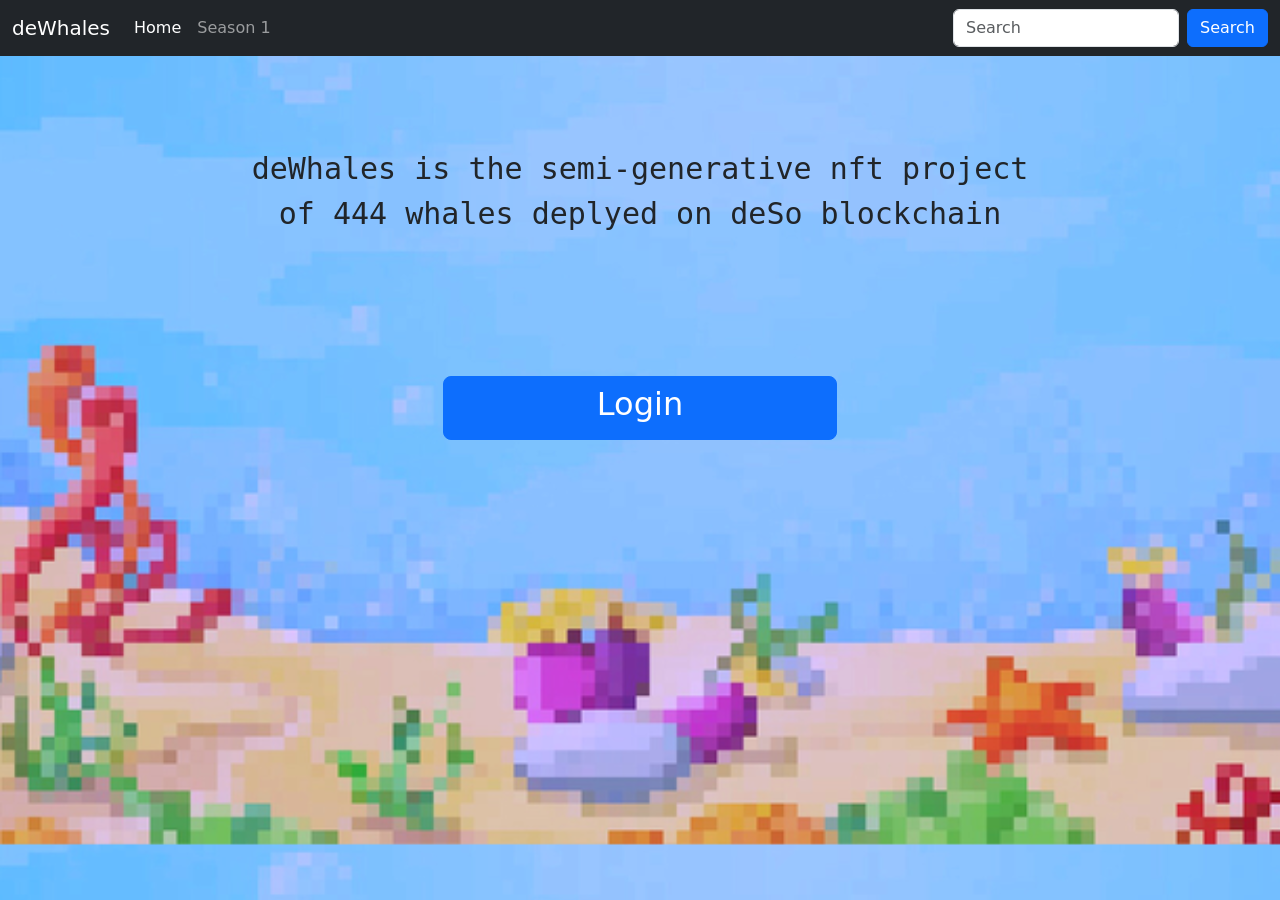
==== index.html @ d4d1d234 "Add files via upload" ====
<!doctype html>
<html lang="en">

<head>
  <!-- Required meta tags -->
  <meta charset="utf-8">
  <meta name="viewport" content="width=device-width, initial-scale=1">


  <link rel="stylesheet" href="navbar.css">
  <style type="text/css">
    #info {
      padding-left: 15%;
      padding-right: 15%;
      font-family: monospace;
      font-size: 30px;
      
    }


    @media only screen and (max-width: 600px) {

      .hi {
        background-image: url("resources/background3.jpg");
        width: 100%;
        height: 100%;
      }

      #container {
        width: 100%;
        padding-left: 50px;
        padding-right: 50px;
      }


      #info {
      padding-left: 15%;
      padding-right: 15%;
      font-family: monospace;
      font-size: 18px;
      
    }
    }

    @media only screen and (min-width: 600px) {
      .hi {
        background-image: url("resources/sa.png");
        background-size: 1500px;

        #container {
          width: 100%;
          padding-left: 50px;
          padding-right: 50px;

        }

      

      #info {
      padding-left: 15%;
      padding-right: 15%;
      font-family: monospace;
      font-size: 30px;
      
    }

    }
  </style>


  <!-- css -->
  <!--  <link rel="stylesheet" type="text/css" href="css.css"> -->


  <!-- Bootstrap CSS -->
  <link href="https://cdn.jsdelivr.net/npm/bootstrap@5.1.3/dist/css/bootstrap.min.css" rel="stylesheet"
    integrity="sha384-1BmE4kWBq78iYhFldvKuhfTAU6auU8tT94WrHftjDbrCEXSU1oBoqyl2QvZ6jIW3" crossorigin="anonymous">

  <title>DeWhales</title>
</head>




<body class="hi">





  <!-- nav-->
  <nav class="navbar sticky-top navbar-expand-lg navbar-dark bg-dark">
    <div class="container-fluid">
      <a class="navbar-brand" href="#">deWhales</a>
      <button class="navbar-toggler" type="button" data-bs-toggle="collapse" data-bs-target="#navbarSupportedContent"
        aria-controls="navbarSupportedContent" aria-expanded="false" aria-label="Toggle navigation">
        <span class="navbar-toggler-icon"></span>
      </button>
      <div class="collapse navbar-collapse" id="navbarSupportedContent">
        <ul class="navbar-nav me-auto mb-2 mb-lg-0">
          <li class="nav-item">
            <a class="nav-link active" aria-current="page" href="#">Home</a>
          </li>

          <li class="nav-item">
            <a class="nav-link" href="index2.html">Season 1</a>
          </li>

        </ul>
        <form class="d-flex">

          <!-- the main idea was to let user choose the NFT individually. Well I dont see how we can do that without a databse -->
          <input class="form-control me-2" type="search" placeholder="Search" aria-label="Search">
          <button class="btn btn-primary" type="submit">Search</button>
        </form>
      </div>
    </div>
  </nav>



  <div class="mx-auto" id="container" style="	margin-top: 90px; margin-left: 150px;">
    <p id="info" style="text-align: center;">
      deWhales is the semi-generative nft project <br> of 444 whales deplyed on deSo blockchain 
    </p>
    <br>
    <div class="d-grid gap-2 col-4 mx-auto login-button">
      <button class="btn btn-primary btn-lg" type="submit" style="margin-top:100px;">
        <h2>Login</h2>
      </button>

    </div>
  </div>




  <!-- Bootstrap Bundle with Popper -->
  <script src="https://cdn.jsdelivr.net/npm/bootstrap@5.1.3/dist/js/bootstrap.bundle.min.js"
    integrity="sha384-ka7Sk0Gln4gmtz2MlQnikT1wXgYsOg+OMhuP+IlRH9sENBO0LRn5q+8nbTov4+1p" crossorigin="anonymous">
  </script>








</body>


</html>
---- navbar.css ----
.nav-total{
    background-color: #083458;
    color:white;
}
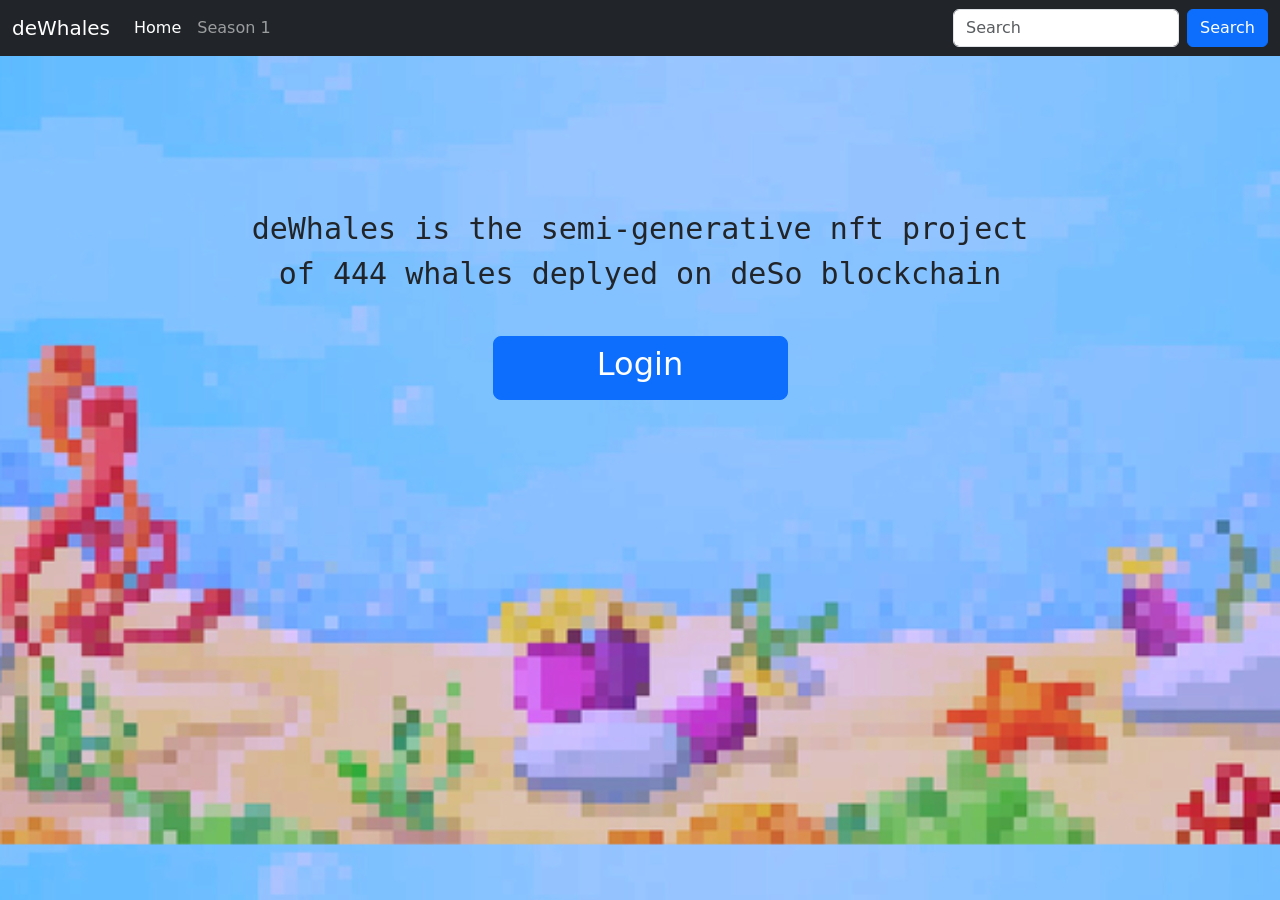
==== commit 13be303a: "asd" ====
--- a/index.html
+++ b/index.html
@@ -26,18 +26,11 @@
         height: 100%;
       }
 
-      #container {
-        width: 100%;
-        padding-left: 50px;
-        padding-right: 50px;
-      }
 
 
       #info {
-      padding-left: 15%;
-      padding-right: 15%;
       font-family: monospace;
-      font-size: 18px;
+      font-size: 23px;
       
     }
     }
@@ -57,8 +50,6 @@
       
 
       #info {
-      padding-left: 15%;
-      padding-right: 15%;
       font-family: monospace;
       font-size: 30px;
       
@@ -119,13 +110,13 @@
 
 
 
-  <div class="mx-auto" id="container" style="	margin-top: 90px; margin-left: 150px;">
+  <div class="mx-auto" id="container" style="	margin-top: 150px;">
     <p id="info" style="text-align: center;">
       deWhales is the semi-generative nft project <br> of 444 whales deplyed on deSo blockchain 
     </p>
     <br>
-    <div class="d-grid gap-2 col-4 mx-auto login-button">
-      <button class="btn btn-primary btn-lg" type="submit" style="margin-top:100px;">
+    <div class="d-grid gap-2 col-3 mx-auto login-button">
+      <button class="btn btn-primary btn-lg" type="submit">
         <h2>Login</h2>
       </button>
 
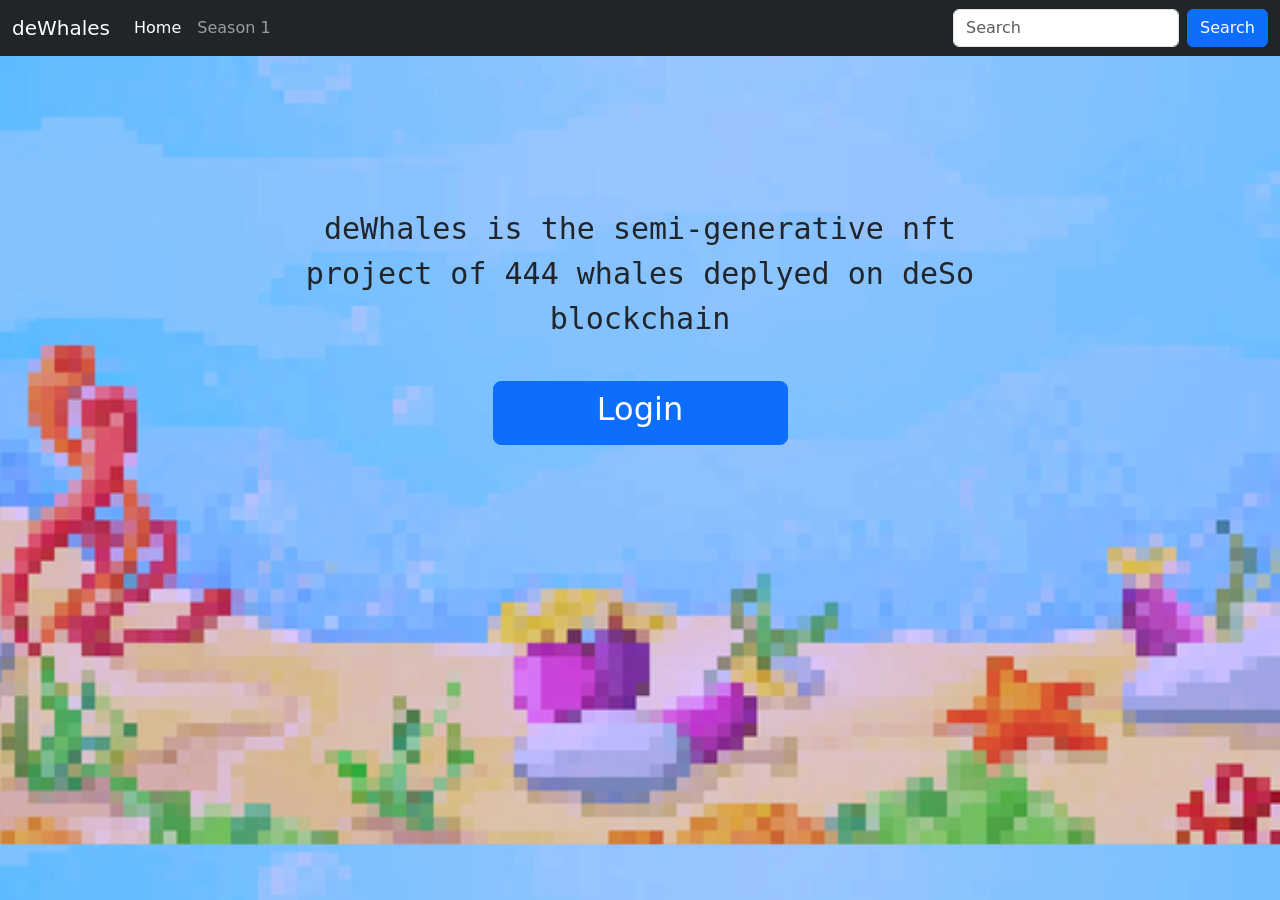
==== commit 83814369: "change again" ====
--- a/index.html
+++ b/index.html
@@ -112,7 +112,7 @@
 
   <div class="mx-auto" id="container" style="	margin-top: 150px;">
     <p id="info" style="text-align: center;">
-      deWhales is the semi-generative nft project <br> of 444 whales deplyed on deSo blockchain 
+      deWhales is the semi-generative nft <br> project of 444 whales deplyed on deSo blockchain 
     </p>
     <br>
     <div class="d-grid gap-2 col-3 mx-auto login-button">
@@ -141,4 +141,4 @@
 </body>
 
 
-</html>+</html>
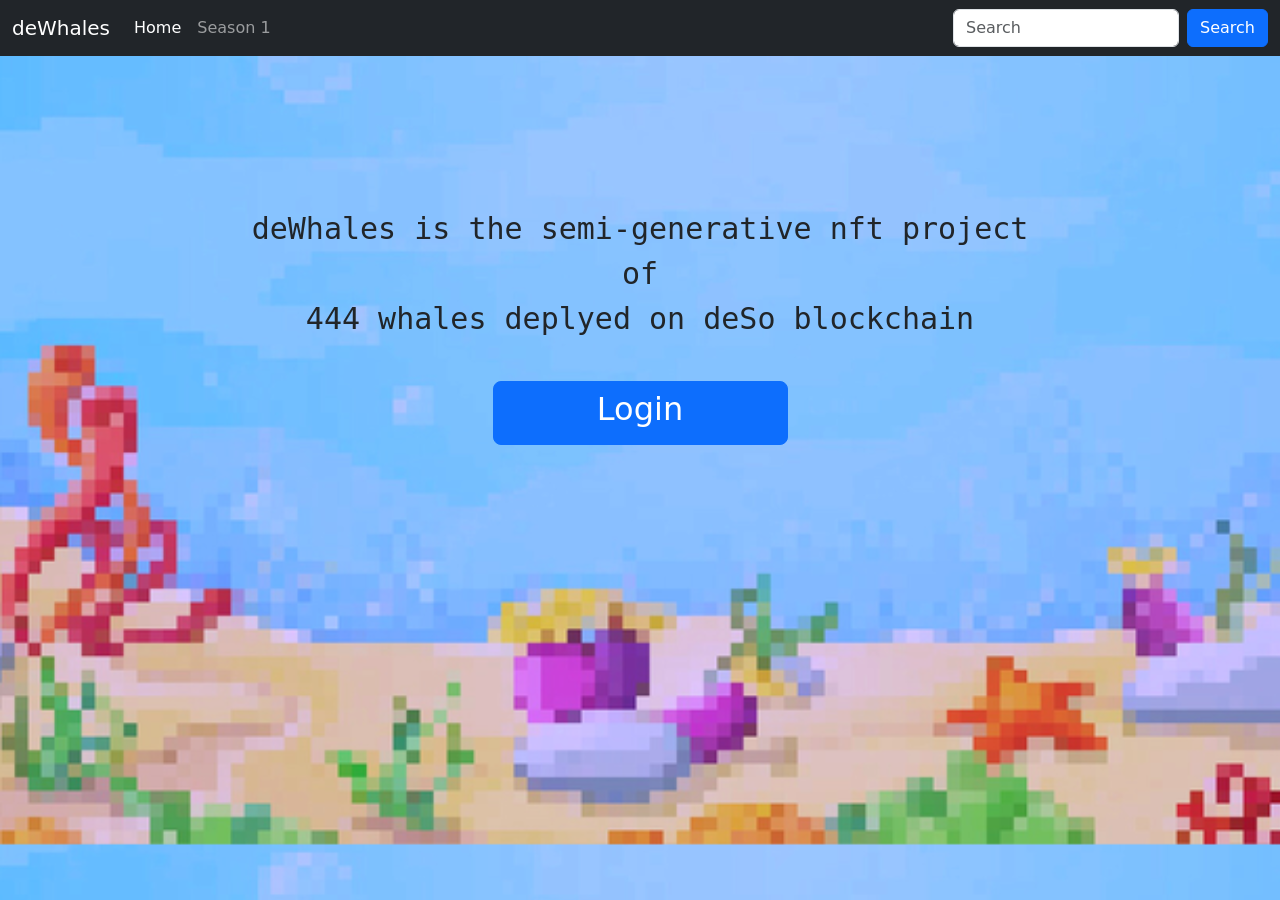
==== commit 42c894eb: "Update index.html" ====
--- a/index.html
+++ b/index.html
@@ -112,7 +112,7 @@
 
   <div class="mx-auto" id="container" style="	margin-top: 150px;">
     <p id="info" style="text-align: center;">
-      deWhales is the semi-generative nft <br> project of 444 whales deplyed on deSo blockchain 
+      deWhales is the semi-generative nft project of <br> 444 whales deplyed on deSo blockchain 
     </p>
     <br>
     <div class="d-grid gap-2 col-3 mx-auto login-button">
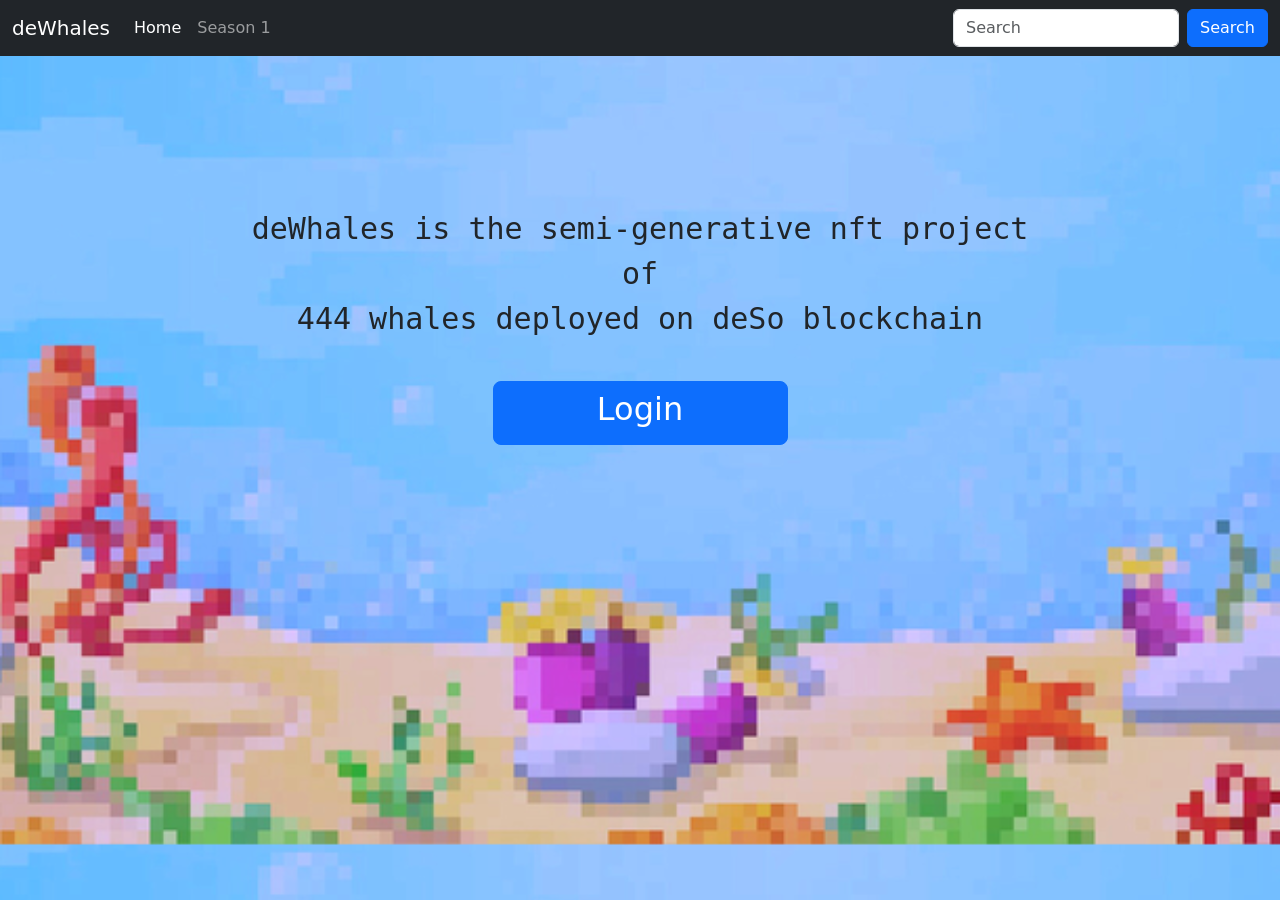
==== commit 943da8e9: "final mobile chage" ====
--- a/index.html
+++ b/index.html
@@ -112,12 +112,12 @@
 
   <div class="mx-auto" id="container" style="	margin-top: 150px;">
     <p id="info" style="text-align: center;">
-      deWhales is the semi-generative nft project of <br> 444 whales deplyed on deSo blockchain 
+      deWhales is the semi-generative nft project of <br> 444 whales deployed on deSo blockchain 
     </p>
     <br>
     <div class="d-grid gap-2 col-3 mx-auto login-button">
       <button class="btn btn-primary btn-lg" type="submit">
-        <h2>Login</h2>
+        <h2 class="mx-auto">Login</h2>
       </button>
 
     </div>
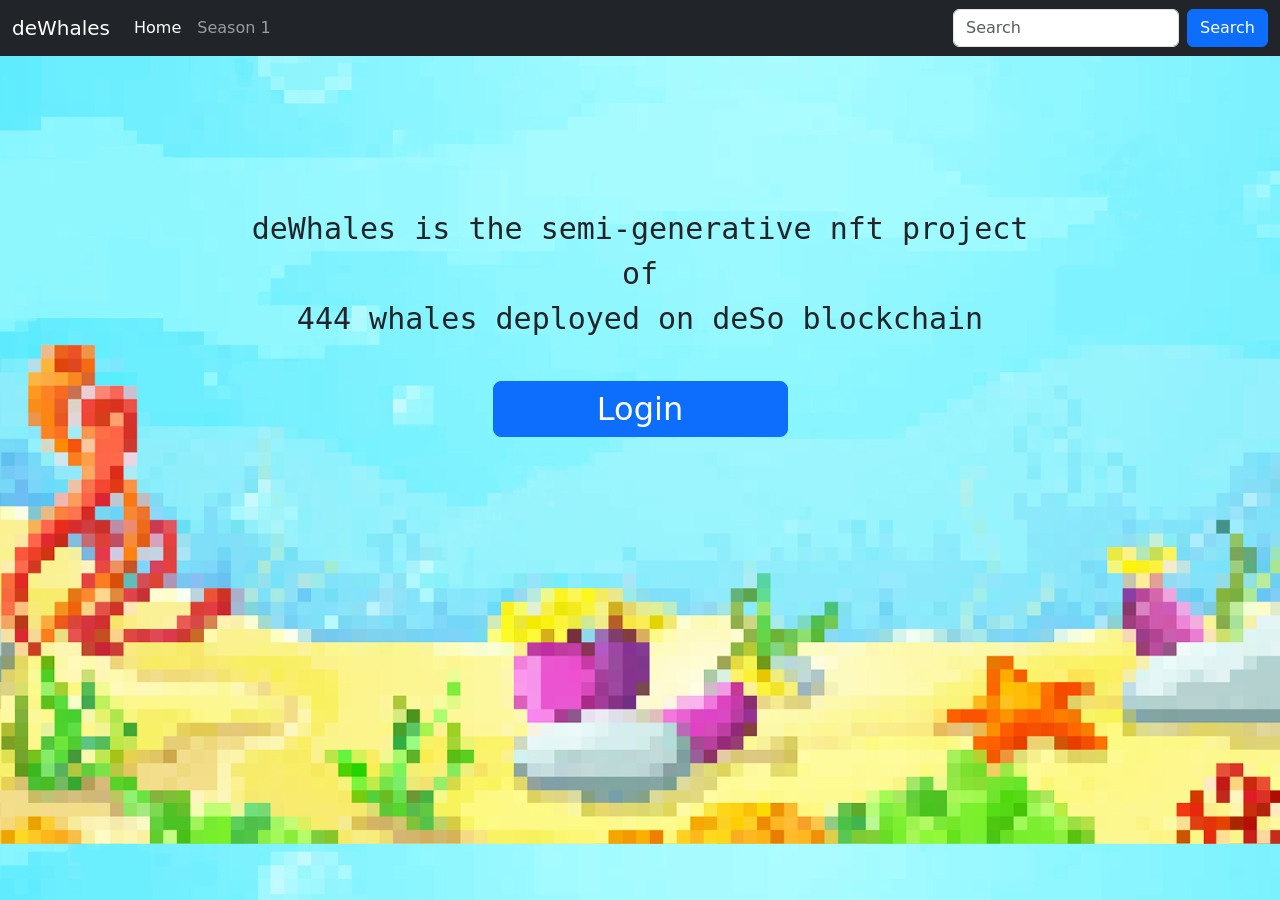
==== commit ce956143: "background change and login align" ====
--- a/index.html
+++ b/index.html
@@ -37,7 +37,7 @@
 
     @media only screen and (min-width: 600px) {
       .hi {
-        background-image: url("resources/sa.png");
+        background-image: url("resources/background1.jpg");
         background-size: 1500px;
 
         #container {
@@ -117,7 +117,7 @@
     <br>
     <div class="d-grid gap-2 col-3 mx-auto login-button">
       <button class="btn btn-primary btn-lg" type="submit">
-        <h2 class="mx-auto">Login</h2>
+        <h2 class="mx-auto my-auto">Login</h2>
       </button>
 
     </div>
